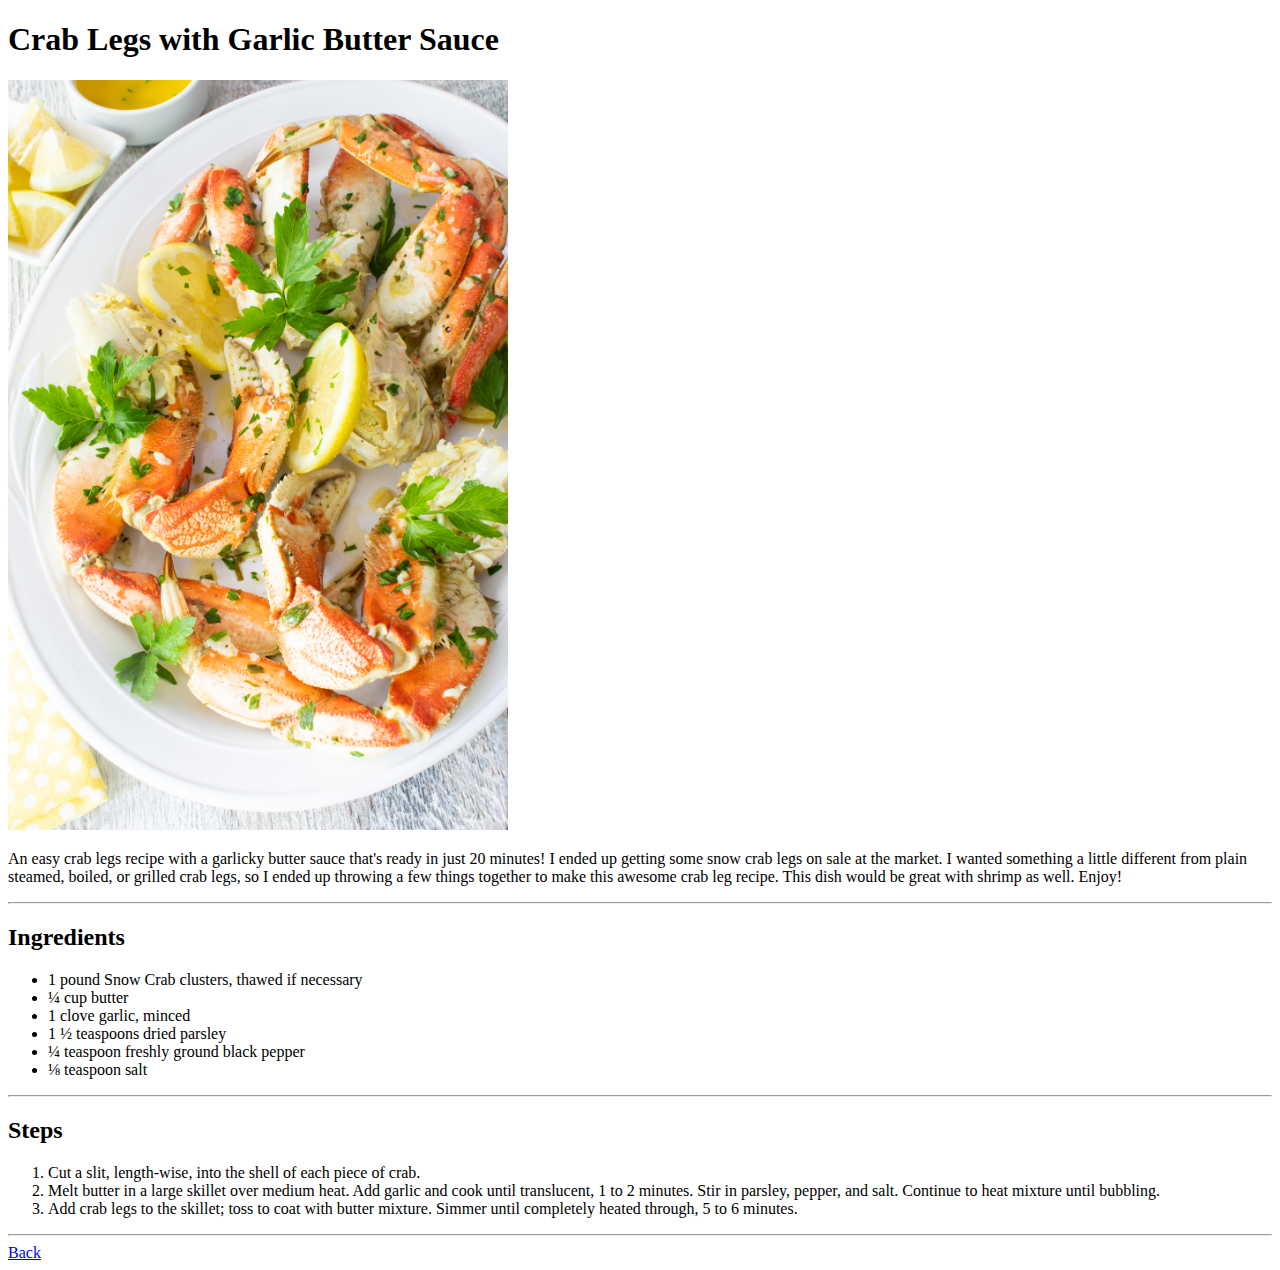
==== recipes/Crab-Legs.html @ 2776c181 "Add the last recipe page" ====
<!DOCTYPE html>
<html lang="en">
<head>
    <meta charset="UTF-8">
    <meta http-equiv="X-UA-Compatible" content="IE=edge">
    <meta name="viewport" content="width=device-width, initial-scale=1.0">
    <title>Crab recipe</title>
</head>
<body>
    <h1>Crab Legs with Garlic Butter Sauce</h1>
        <img src="../images/Crab Legs with Garlic Butter Sauce.jpg" alt="Crab Legs with Garlic Butter Sauce" width="500">
        <p>An easy crab legs recipe with a garlicky butter sauce that's ready in just 20 minutes! I ended up getting some snow crab legs on sale at the market. I wanted something a little different from plain steamed, boiled, or grilled crab legs, so I ended up throwing a few things together to make this awesome crab leg recipe. This dish would be great with shrimp as well. Enjoy!</p>
        <hr>
        <h2>Ingredients</h2>
            <ul>
                <li>1 pound Snow Crab clusters, thawed if necessary</li>

                <li>¼ cup butter</li>

                <li>1 clove garlic, minced</li>

                <li>1 ½ teaspoons dried parsley</li>

                <li>¼ teaspoon freshly ground black pepper</li>

                <li>⅛ teaspoon salt</li>
            </ul>
        <hr>
        <h2>Steps</h2>    
        <ol>
            <li>Cut a slit, length-wise, into the shell of each piece of crab.</li>

            <li>Melt butter in a large skillet over medium heat. Add garlic and cook until translucent, 1 to 2 minutes. Stir in parsley, pepper, and salt. Continue to heat mixture until bubbling.</li>

            <li>Add crab legs to the skillet; toss to coat with butter mixture. Simmer until completely heated through, 5 to 6 minutes.</li>
        </ol>
        <hr>
    <footer>
        <a href="../index.html">Back</a>
    </footer>    

</body>
</html>
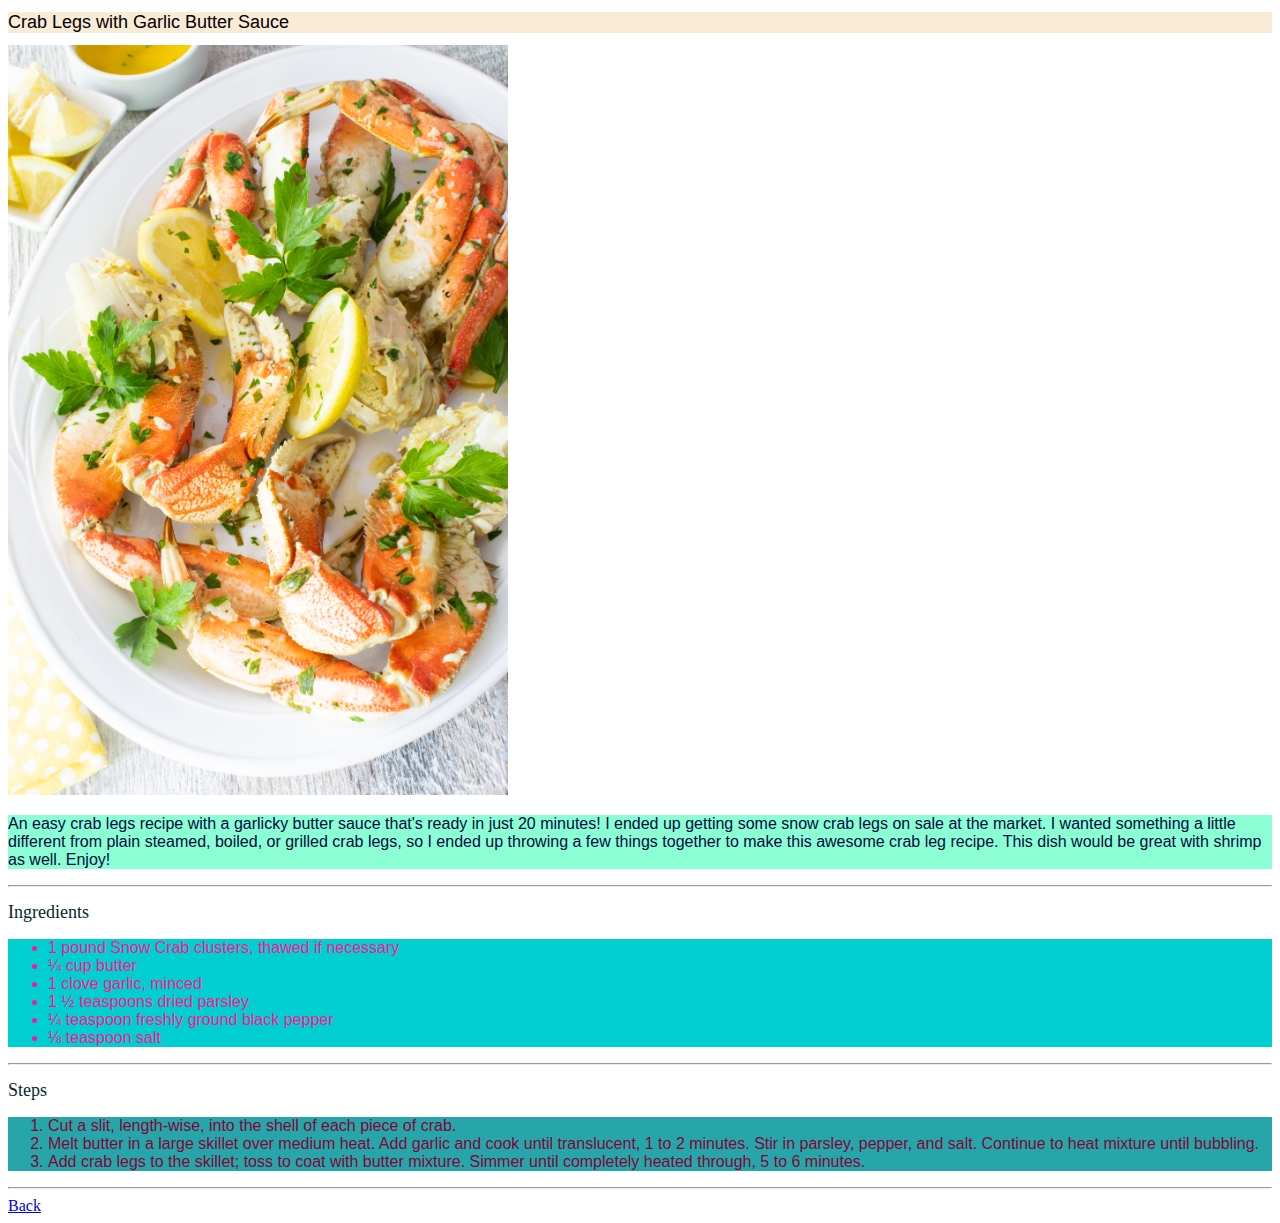
==== commit 9d234082: "Add some CSS style" ====
--- a/recipes/Crab-Legs.html
+++ b/recipes/Crab-Legs.html
@@ -5,14 +5,15 @@
     <meta http-equiv="X-UA-Compatible" content="IE=edge">
     <meta name="viewport" content="width=device-width, initial-scale=1.0">
     <title>Crab recipe</title>
+    <link rel="stylesheet" href="../style.css">
 </head>
 <body>
-    <h1>Crab Legs with Garlic Butter Sauce</h1>
+    <h1 class="h1">Crab Legs with Garlic Butter Sauce</h1>
         <img src="../images/Crab Legs with Garlic Butter Sauce.jpg" alt="Crab Legs with Garlic Butter Sauce" width="500">
         <p>An easy crab legs recipe with a garlicky butter sauce that's ready in just 20 minutes! I ended up getting some snow crab legs on sale at the market. I wanted something a little different from plain steamed, boiled, or grilled crab legs, so I ended up throwing a few things together to make this awesome crab leg recipe. This dish would be great with shrimp as well. Enjoy!</p>
         <hr>
         <h2>Ingredients</h2>
-            <ul>
+            <ul class="ingredients">
                 <li>1 pound Snow Crab clusters, thawed if necessary</li>
 
                 <li>¼ cup butter</li>
@@ -27,7 +28,7 @@
             </ul>
         <hr>
         <h2>Steps</h2>    
-        <ol>
+        <ol class="steps">
             <li>Cut a slit, length-wise, into the shell of each piece of crab.</li>
 
             <li>Melt butter in a large skillet over medium heat. Add garlic and cook until translucent, 1 to 2 minutes. Stir in parsley, pepper, and salt. Continue to heat mixture until bubbling.</li>
--- a/style.css
+++ b/style.css
@@ -0,0 +1,49 @@
+.index_h1 {
+    background-color:bisque;
+    color: black;
+    font-weight: 900;
+    font-size: x-large;
+    font-family:'Lucida Sans', 'Lucida Sans Regular', 'Lucida Grande', 'Lucida Sans Unicode', Geneva, Verdana, sans-serif;
+    text-align: center;
+}
+
+.index_links,
+.h1
+ {
+    background-color:antiquewhite;
+    color: hsl(0, 0%, 0%);
+    font-weight: 300;
+    font-size: large;
+    font-family:cursive, Arial, Helvetica, sans-serif;
+}
+
+.ingredients {
+    background-color:darkturquoise;
+    color:deeppink;
+    font-weight: 200;
+    font-size: medium;
+    font-family:cursive, Arial, Helvetica, sans-serif;
+}
+
+.steps {
+    background-color:rgba(5, 152, 155, 0.863);
+    color:rgb(131, 4, 57);
+    font-weight: 200;
+    font-size: medium;
+    font-family: Arial, Helvetica, sans-serif;
+}
+
+h2 {
+    color:rgb(0, 41, 39);
+    font-weight: 500;
+    font-size: large;
+    font-family:Georgia, 'Times New Roman', Times, serif;
+}
+
+p {
+        background-color:rgb(139, 255, 211);
+        color:rgb(1, 10, 66);
+        font-weight: 300;
+        font-size: medium;
+        font-family:Verdana, Geneva, Tahoma, sans-serif;
+}